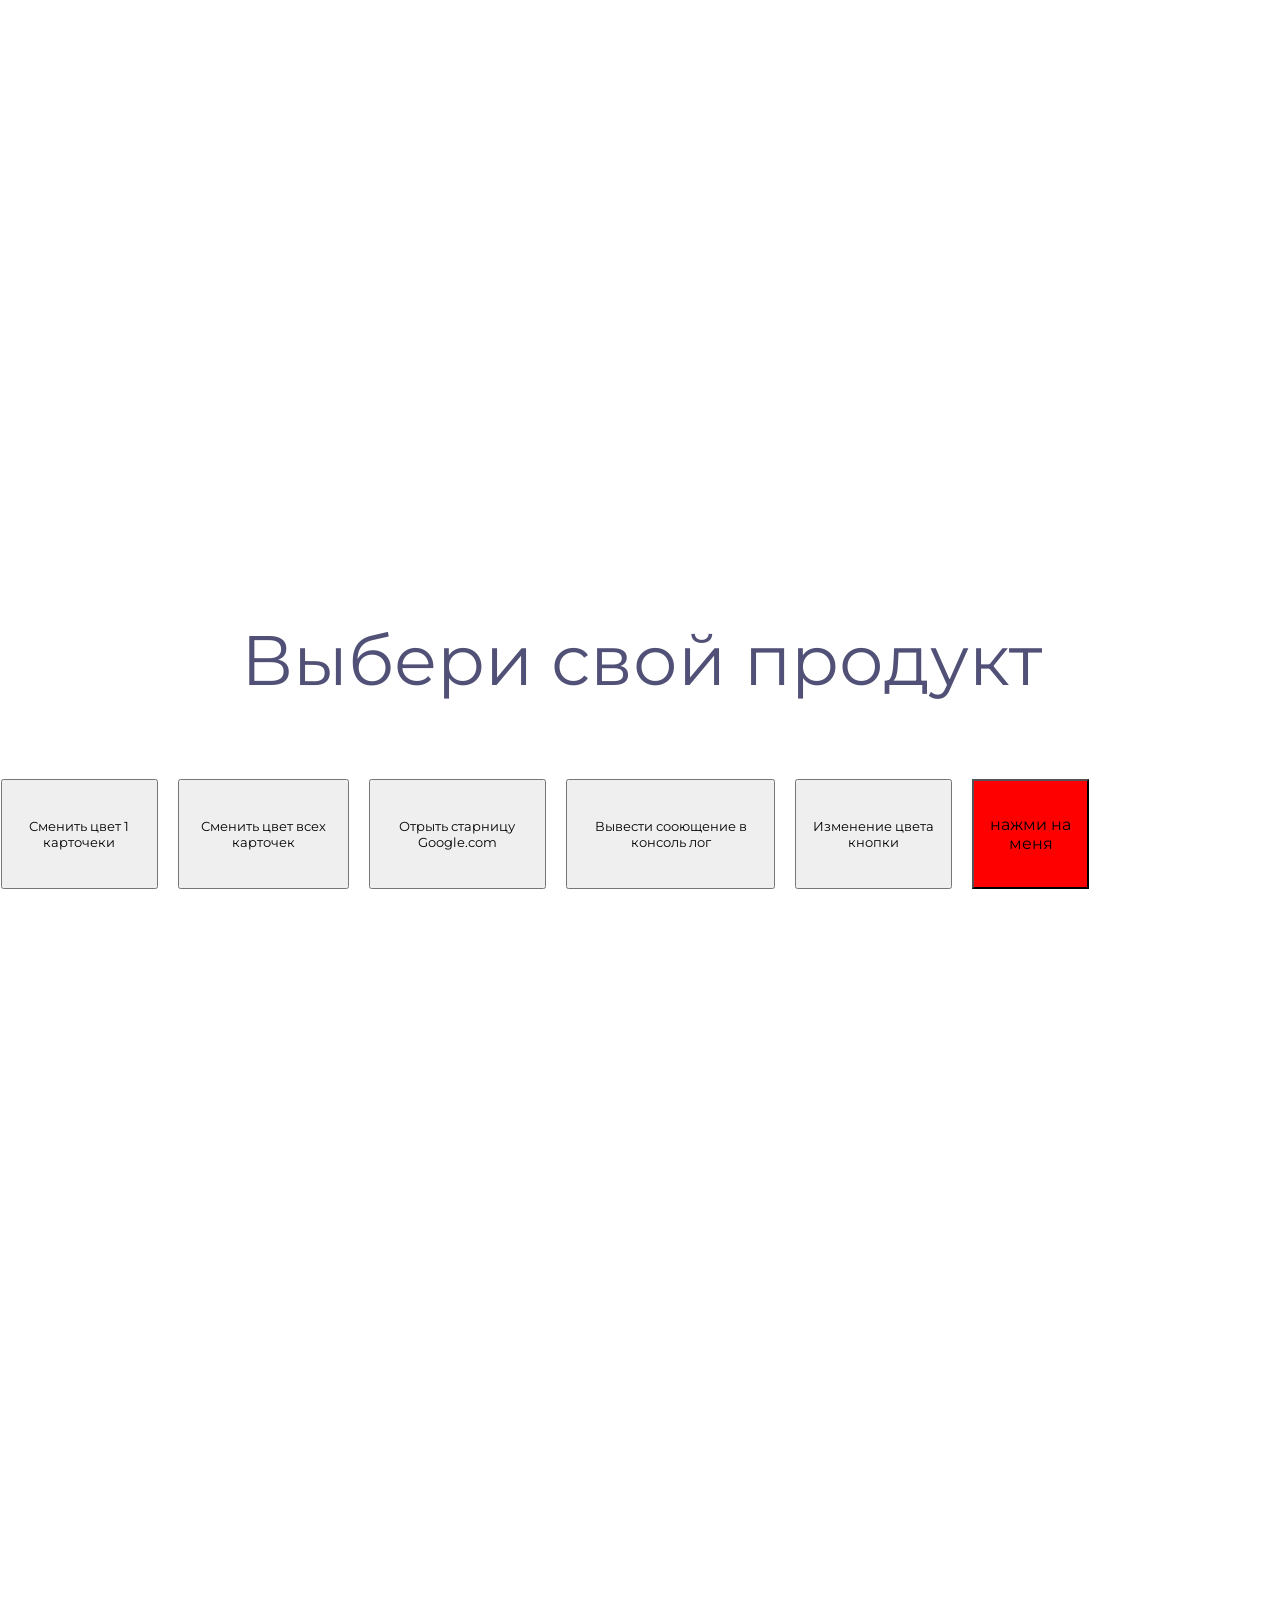
==== product-card-main/index.html @ 3bf62fc3 "first commit" ====
<!--<!DOCTYPE html>
<html lang="en">
<head>
  <meta charset="UTF-8">
  <meta name="viewport" content="width=device-width, initial-scale=1.0">
  <title>Каталог продуктов</title>
  <link rel="stylesheet" href="/styles/style.css">
  <link href="https://fonts.googleapis.com/css2?family=Montserrat:wght@400;700&display=swap" rel="stylesheet">
</head>
<body>
    <main class="products-container">
      <div class="cards-catalog__box">
        <h1 class="title">Выбери свой продукт</h1>
      </div>
      <div class="buttons">
        <button id="change-color-first-card">Сменить цвет 1 карточеки</button>
        <button id="change-color-all-card">Сменить цвет всех карточек</button>
        <button id="open-google">Отрыть старницу Google.com</button>
        <button id="output-console-log">Вывести сооющение в консоль лог</button>
        <button id="change-color-button">Изменение цвета кнопки</button>
      </div>
      <div class="product-list">
        <article class="product-card">
          <div class="bg-flower"></div>
          <img class="image" src="images/photo_1.png" alt="Увлажняющий мусс">
          <span class="product-card__caption">для нормальной кожи</span>
          <h2 class="product-card__name">Увлажняющий мусс</h2>
          <p class="product-card__description">Глубоко увлажняют кожу лица, оставляя её мягкой и гладкой.</p>
            <div class="product-card__composition">
              <p class="product-card__compound">Состав:</p>
              <ul class="product-card__components">
                <li>активные натуральные комплексы</li>
                <li>витамины С, А, РР, В и Е</li>
                <li>солнцезащитные компоненты</li>
              </ul>
            </div>
            <div class="product-card__price">
              <b>Цена</b>
              <p>2 750 &#8381;</p>
            </div>
        </article>
        <article class="product-card">
          <img class="image" src="images/photo_1.png" alt="Увлажняющий мусс">
          <span class="product-card__caption">для нормальной кожи</span>
          <h2 class="product-card__name">Увлажняющий маска</h2>
          <p class="product-card__description">Способствует удерживанию влаги в верхних слоях кожи.</p>
            <div class="product-card__composition">
              <p class="product-card__compound">Состав:</p>
              <ul class="product-card__components">
                <li>воски</li>
                <li>минералы</li>
                <li>масла</li>
              </ul>
            </div>
            <div class="product-card__price">
              <b>Цена</b>
              <p>3 500 &#8381;</p>
            </div>
        </article>
        <article class="product-card">
          <img class="image" src="images/photo_1.png" alt="Увлажняющий мусс">
          <span class="product-card__caption">для нормальной кожи</span>
          <h2 class="product-card__name">Гель для умывания</h2>
          <p class="product-card__description">Интенсивно очищает, не повреждает защитный барьер кожи.</p>
            <div class="product-card__composition">
              <p class="product-card__compound">Состав:</p>
              <ul class="product-card__components">
                <li>минералы</li>
                <li>витамины С, А, РР, В и Е</li>
                <li>солнцезащитные компоненты</li>
              </ul>
            </div>
            <div class="product-card__price">
              <b>Цена</b>
              <p>1 650 &#8381;</p>
            </div>
        </article>
        <article class="product-card">
          <img class="image" src="images/photo_1.png" alt="Увлажняющий мусс">
          <span class="product-card__caption">для нормальной кожи</span>
          <h2 class="product-card__name">Подарочный набор №1</h2>
          <p class="product-card__description">Набор, состоящий из увлажняющего крема и маски.</p>
            <div class="product-card__composition">
              <p class="product-card__compound">Состав:</p>
              <ul class="product-card__components">
                <li>воски</li>
                <li>минералы</li>
                <li>масла</li>
              </ul>
            </div>
            <div class="product-card__price">
              <b>Цена</b>
              <p>4 750 &#8381;</p>
            </div>
        </article>
        <article class="product-card">
          <img class="image" src="images/photo_1.png" alt="Увлажняющий мусс">
          <span class="product-card__caption">для нормальной кожи</span>
          <h2 class="product-card__name">Подарочный набор №5</h2>
          <p class="product-card__description">Весь набор средств Invisible symphony, крем, маска, мусс и гель для умывания.</p>
            <div class="product-card__composition">
              <p class="product-card__compound">Состав:</p>
              <ul class="product-card__components">
                <li>воски</li>
                <li>минералы</li>
                <li>масла</li>
              </ul>
            </div>
            <div class="product-card__price">
              <b>Цена</b>
              <p>7 520 &#8381;</p>
            </div>
        </article>
      </div>
    </main>
    <script src="main.js"></script>
    <script src="homework-7.js"></script>
    <script src="homework-8.js"></script>
    <script src="homework-9.js"></script>
    <script type="module" src="homework-9.js"></script>
</body>
</html>
-->
<!DOCTYPE html>
<html lang="en">
<head>
  <meta charset="UTF-8">
  <meta name="viewport" content="width=device-width, initial-scale=1.0">
  <title>Каталог продуктов</title>
  <link rel="stylesheet" href="./styles/style.css">
  <link href="https://fonts.googleapis.com/css2?family=Montserrat:wght@400;700&display=swap" rel="stylesheet">
</head>
<body>
    <main class="products-container">
      <div class="cards-catalog__box">
        <h1 class="title">Выбери свой продукт</h1>
      </div>
      <div class="buttons">
        <button id="change-color-first-card">Сменить цвет 1 карточеки</button>
        <button id="change-color-all-card">Сменить цвет всех карточек</button>
        <button id="open-google">Отрыть старницу Google.com</button>
        <button id="output-console-log">Вывести сооющение в консоль лог</button>
        <button id="change-color-button">Изменение цвета кнопки</button>
        <button class="btn">нажми на меня</button>
        <template id="card-template">
          <li class="product_card card">
            <img src="" alt="" class="image" />
            <span class="product-card__caption"></span>
            <h2 class="product-card__name"></h2>
            <p class="product-card__description"></p>
            <div class="product-card__components compound">
              <span class="product-card__name">Состав:</span>
              <ul class="product-list"></ul>
            </div>
            <div class="product-card__price price">
              <b class="title">Цена</b>
              <span class="product-card__price"></span>
            </div>
          </li>
        </template>
        <ul id="card-list" class="product-list"></ul>
      </div>
    </main>
    <script src="main.js"></script>
    <script src="homework-7.js"></script>
    <script src="homework-8.js"></script>
    <!--<script src="homework-9.js"></script>!-->
    <script type="module" src="homework-9.js"></script>
    <script type="module" src="homework-10.js"></script>
</body>
</html>
---- styles/style.css ----
*,
*::before,
*::after {
    font-family: "Montserrat", Arial, sans-serif;
    box-sizing: border-box;
    margin: 0;
    padding: 0;
}

body {
  font-size: 13px;
  line-height: 18px;
  background-color: #FFFFFF;
}

.title {
    font-size: 70px;
    font-weight: 400;
    line-height: 78px;
    letter-spacing: 0%;
    text-align: center;
    color: #515076;
}

.products-container {
    margin-left: auto;
    margin-right: auto;
    width: 1280px;
    height: 1715px;
    margin-top: 400px;
    padding: 1px;
}

.bg-flower {
    position: absolute;
    background-image: url("/images/photo_6.png");
    background-repeat: no-repeat;
    background-size: 790px 697px;
    background-position: 85px -1px;
    width: 100%;
    height: 100%;
    z-index: -1;
    left: -100px;
    top: -350px;
}

.product-list {
    display: flex;
    flex-wrap: wrap;
    justify-content: center;
    gap: 44px;
    margin-left: 85px;
    margin-right: 85px;
    margin-top: 110px;
    position: relative;
 }
 
.image {
    width: 290px;
    height: 245px;
    margin-bottom: 30px;
}

.product_card {
    width: 340px;
    height: 573px;
    padding: 25px;
    background-color: #F7F7FA
}

.product-card__caption {
    font-weight: 400;
    font-size: 12px; 
    line-height: 24px;
    letter-spacing: 0%;
    text-transform: uppercase;
    color: #A5A3B9;
    margin-top: 30px;
}

.product-card__name {
    margin-top: 5px;
    letter-spacing: 0%;
    color: #515076;
    font-weight: 700;
    font-size: 20px;
    line-height: 27px;
}

.cards-catalog__box {
    width: 846px;
    height: 78px;
    margin-left: 217px;
    margin-top: 220px;
}

.buttons{
    margin-top: 80px;
    display: flex;
    justify-content: center;
    gap: 20px;
}

.product-card__description {
    font-weight: 400; 
    font-size: 13px;
    line-height: 18px;
    letter-spacing: 0%;
    margin-top: 5px;
    color: #515076;
}

.product-card__composition {
    font-size: 13px;
    margin-top: 15px;
    line-height: 18px;
    color: #515076;
}

.product-card__compound {
    font-weight: 400;
    font-style: normal;
    font-size: 13px;
    line-height: 18px;
    letter-spacing: 0%;
    margin-top: 15px;
}

.product-card__components {
    margin-left: 0px;
    padding-left: 0px;
    list-style-position: inside;
    margin-bottom: 25px;
}

.product-card__price {
    display: flex;
    justify-content: space-between;
    margin-top: 25px;
    color: #515076;
    font-size: 20px;
}

.btn {
    font-size: 16px;
    background-color: red;
}
---- product-card-main/styles/style.css ----
*,
*::before,
*::after {
    font-family: "Montserrat", Arial, sans-serif;
    box-sizing: border-box;
    margin: 0;
    padding: 0;
}

body {
  font-size: 13px;
  line-height: 18px;
  background-color: #FFFFFF;
}

.title {
    font-size: 70px;
    font-weight: 400;
    line-height: 78px;
    letter-spacing: 0%;
    text-align: center;
    color: #515076;
}

.products-container {
    margin-left: auto;
    margin-right: auto;
    width: 1280px;
    height: 1715px;
    margin-top: 400px;
    padding: 1px;
}

.bg-flower {
    position: absolute;
    background-image: url("/images/photo_6.png");
    background-repeat: no-repeat;
    background-size: 790px 697px;
    background-position: 85px -1px;
    width: 100%;
    height: 100%;
    z-index: -1;
    left: -100px;
    top: -350px;
}

.product-list {
    display: flex;
    flex-wrap: wrap;
    justify-content: center;
    gap: 44px;
    margin-left: 85px;
    margin-right: 85px;
    margin-top: 110px;
    position: relative;
 }
 
.image {
    width: 290px;
    height: 245px;
    margin-bottom: 30px;
}

.product_card {
    width: 340px;
    height: 573px;
    padding: 25px;
    background-color: #F7F7FA
}

.product-card__caption {
    font-weight: 400;
    font-size: 12px; 
    line-height: 24px;
    letter-spacing: 0%;
    text-transform: uppercase;
    color: #A5A3B9;
    margin-top: 30px;
}

.product-card__name {
    margin-top: 5px;
    letter-spacing: 0%;
    color: #515076;
    font-weight: 700;
    font-size: 20px;
    line-height: 27px;
}

.cards-catalog__box {
    width: 846px;
    height: 78px;
    margin-left: 217px;
    margin-top: 220px;
}

.buttons{
    margin-top: 80px;
    display: flex;
    justify-content: center;
    gap: 20px;
}

.product-card__description {
    font-weight: 400; 
    font-size: 13px;
    line-height: 18px;
    letter-spacing: 0%;
    margin-top: 5px;
    color: #515076;
}

.product-card__composition {
    font-size: 13px;
    margin-top: 15px;
    line-height: 18px;
    color: #515076;
}

.product-card__compound {
    font-weight: 400;
    font-style: normal;
    font-size: 13px;
    line-height: 18px;
    letter-spacing: 0%;
    margin-top: 15px;
}

.product-card__components {
    margin-left: 0px;
    padding-left: 0px;
    list-style-position: inside;
    margin-bottom: 25px;
}

.product-card__price {
    display: flex;
    justify-content: space-between;
    margin-top: 25px;
    color: #515076;
    font-size: 20px;
}

.btn {
    font-size: 16px;
    background-color: red;
}
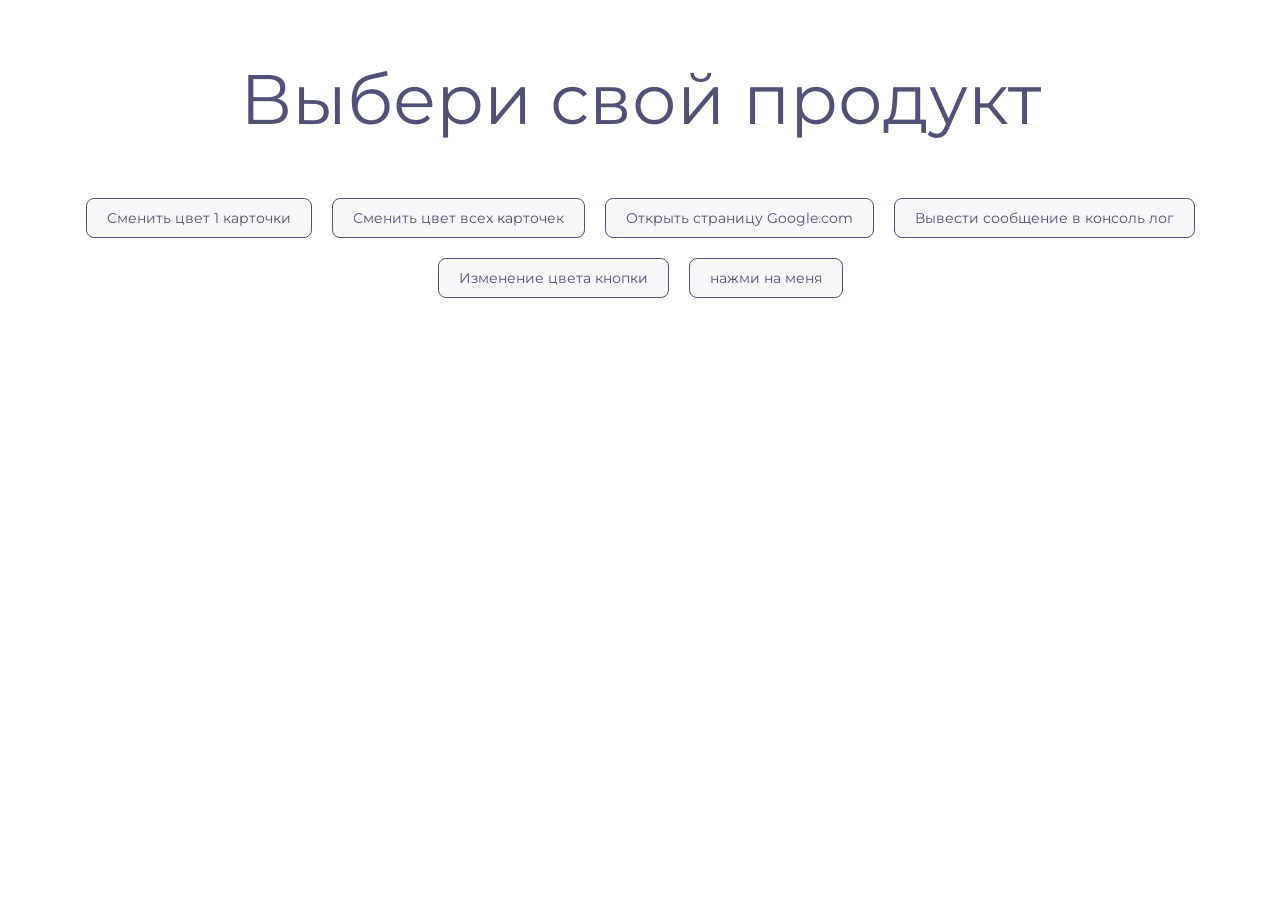
==== commit c73cae6e: "All tasks have been completed" ====
--- a/product-card-main/index.html
+++ b/product-card-main/index.html
@@ -133,38 +133,37 @@
 <body>
     <main class="products-container">
       <div class="cards-catalog__box">
-        <h1 class="title">Выбери свой продукт</h1>
+          <h1 class="title">Выбери свой продукт</h1>
       </div>
       <div class="buttons">
-        <button id="change-color-first-card">Сменить цвет 1 карточеки</button>
-        <button id="change-color-all-card">Сменить цвет всех карточек</button>
-        <button id="open-google">Отрыть старницу Google.com</button>
-        <button id="output-console-log">Вывести сооющение в консоль лог</button>
-        <button id="change-color-button">Изменение цвета кнопки</button>
-        <button class="btn">нажми на меня</button>
-        <template id="card-template">
-          <li class="product_card card">
-            <img src="" alt="" class="image" />
-            <span class="product-card__caption"></span>
-            <h2 class="product-card__name"></h2>
-            <p class="product-card__description"></p>
-            <div class="product-card__components compound">
-              <span class="product-card__name">Состав:</span>
-              <ul class="product-list"></ul>
-            </div>
-            <div class="product-card__price price">
-              <b class="title">Цена</b>
-              <span class="product-card__price"></span>
-            </div>
+          <button id="change-color-first-card">Сменить цвет 1 карточки</button>
+          <button id="change-color-all-card">Сменить цвет всех карточек</button>
+          <button id="open-google">Открыть страницу Google.com</button>
+          <button id="output-console-log">Вывести сообщение в консоль лог</button>
+          <button id="change-color-button">Изменение цвета кнопки</button>
+          <button class="btn">нажми на меня</button>
+      </div>
+      <ul id="card-list" class="product-list"></ul>
+      <template id="card-template">
+          <li class="product-card card">
+              <img src="" alt="" class="image" />
+              <span class="product-card__caption"></span>
+              <h2 class="product-card__name"></h2>
+              <p class="product-card__description"></p>
+              <div class="product-card__components compound">
+                  <span class="product-card__name">Состав:</span>
+                  <ul class="product-list"></ul>
+              </div>
+              <div class="product-card__price price">
+                  <b class="title">Цена</b>
+                  <span class="product-card__price"></span>
+              </div>
           </li>
-        </template>
-        <ul id="card-list" class="product-list"></ul>
-      </div>
+      </template>
     </main>
     <script src="main.js"></script>
     <script src="homework-7.js"></script>
     <script src="homework-8.js"></script>
-    <!--<script src="homework-9.js"></script>!-->
     <script type="module" src="homework-9.js"></script>
     <script type="module" src="homework-10.js"></script>
 </body>
--- a/product-card-main/styles/style.css
+++ b/product-card-main/styles/style.css
@@ -8,71 +8,91 @@
 }
 
 body {
-  font-size: 13px;
-  line-height: 18px;
-  background-color: #FFFFFF;
+    font-size: 13px;
+    line-height: 18px;
+    background-color: #FFFFFF;
 }
 
+/*Заголовок*/
 .title {
     font-size: 70px;
     font-weight: 400;
     line-height: 78px;
-    letter-spacing: 0%;
     text-align: center;
     color: #515076;
 }
 
+/*Контейнер страницы*/
 .products-container {
-    margin-left: auto;
-    margin-right: auto;
-    width: 1280px;
-    height: 1715px;
-    margin-top: 400px;
-    padding: 1px;
+    max-width: 1280px;
+    margin: 40px auto 0;
+    padding: 0 40px;
 }
 
-.bg-flower {
-    position: absolute;
-    background-image: url("/images/photo_6.png");
-    background-repeat: no-repeat;
-    background-size: 790px 697px;
-    background-position: 85px -1px;
-    width: 100%;
-    height: 100%;
-    z-index: -1;
-    left: -100px;
-    top: -350px;
+.cards-catalog__box {
+    margin: 60px auto 0;
+    text-align: center;
 }
 
-.product-list {
+/*Кнопки сверху в ряд*/
+.buttons {
+    display: flex;
+    flex-wrap: wrap;
+    justify-content: center;
+    gap: 20px;
+    margin-top: 60px;
+}
+
+.buttons button {
+    padding: 10px 20px;
+    font-size: 14px;
+    border: 1px solid #515076;
+    border-radius: 8px;
+    background-color: #F7F7FA;
+    color: #515076;
+    cursor: pointer;
+}
+
+.btn {
+    font-size: 16px;
+    background-color: #515076;
+    color: #fff;
+    border: none;
+    border-radius: 8px;
+    padding: 10px 20px;
+    cursor: pointer;
+}
+
+/*Список карточек*/
+#card-list {
     display: flex;
     flex-wrap: wrap;
     justify-content: center;
     gap: 44px;
-    margin-left: 85px;
-    margin-right: 85px;
-    margin-top: 110px;
-    position: relative;
- }
- 
+    margin-top: 80px;
+    padding: 0;
+    list-style: none;
+}
+
+/*Карточка*/
+.product-card {
+    width: 340px;
+    padding: 25px;
+    background-color: #F7F7FA;
+    border-radius: 12px;
+}
+
 .image {
     width: 290px;
     height: 245px;
     margin-bottom: 30px;
-}
-
-.product_card {
-    width: 340px;
-    height: 573px;
-    padding: 25px;
-    background-color: #F7F7FA
+    object-fit: cover;
 }
 
 .product-card__caption {
-    font-weight: 400;
-    font-size: 12px; 
+    display: block;
+    font-size: 12px;
     line-height: 24px;
-    letter-spacing: 0%;
     text-transform: uppercase;
     color: #A5A3B9;
     margin-top: 30px;
@@ -80,32 +100,15 @@
 
 .product-card__name {
     margin-top: 5px;
-    letter-spacing: 0%;
     color: #515076;
     font-weight: 700;
     font-size: 20px;
     line-height: 27px;
 }
 
-.cards-catalog__box {
-    width: 846px;
-    height: 78px;
-    margin-left: 217px;
-    margin-top: 220px;
-}
-
-.buttons{
-    margin-top: 80px;
-    display: flex;
-    justify-content: center;
-    gap: 20px;
-}
-
 .product-card__description {
-    font-weight: 400; 
     font-size: 13px;
     line-height: 18px;
-    letter-spacing: 0%;
     margin-top: 5px;
     color: #515076;
 }
@@ -118,19 +121,22 @@
 }
 
 .product-card__compound {
-    font-weight: 400;
-    font-style: normal;
     font-size: 13px;
     line-height: 18px;
-    letter-spacing: 0%;
     margin-top: 15px;
 }
 
 .product-card__components {
-    margin-left: 0px;
-    padding-left: 0px;
     list-style-position: inside;
     margin-bottom: 25px;
+}
+
+/* Список состава внутри карточки */
+.product-card__components .product-list {
+    display: block;
+    margin: 0;
+    padding-left: 20px;
+    list-style: disc;
 }
 
 .product-card__price {
@@ -139,9 +145,4 @@
     margin-top: 25px;
     color: #515076;
     font-size: 20px;
-}
-
-.btn {
-    font-size: 16px;
-    background-color: red;
 }
